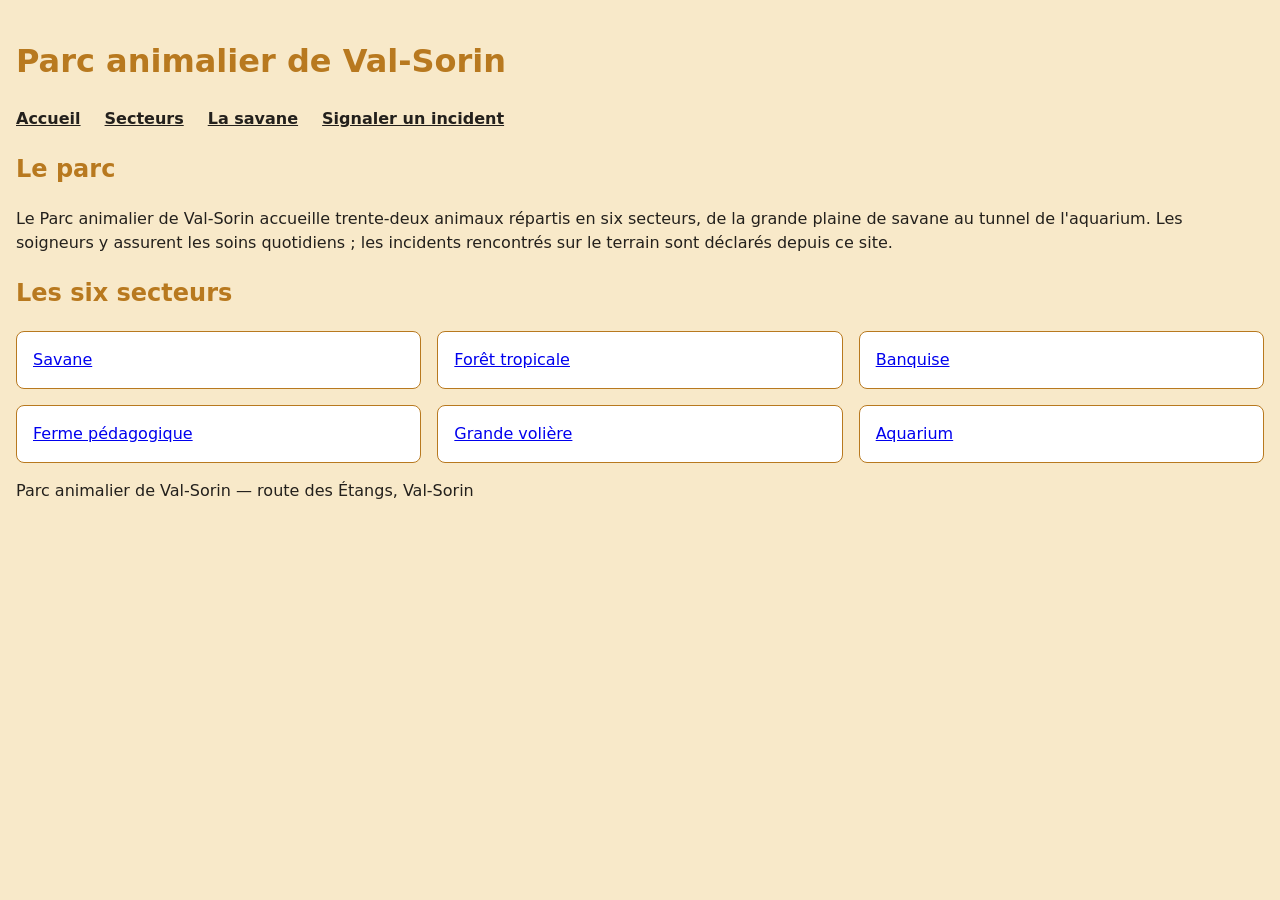
==== index.html @ 83f491c7 "test" ====
<!DOCTYPE html>
<html lang="fr">
<head>
  
  <meta charset="utf-8">
  <meta name="viewport" content="width=device-width, initial-scale=1">
  <title>Parc animalier de Val-Sorin</title>
  <link rel="stylesheet" href="css/site.css">
</head>
<body>
  <header>
    <h1>Parc animalier de Val-Sorin</h1>
    <nav aria-label="Menu principal">
      <ul>
        <li><a href="index.html">Accueil</a></li>
        <li><a href="secteurs.html">Secteurs</a></li>
        <li><a href="secteur.html">La savane</a></li>
        <li><a href="ticket.html">Signaler un incident</a></li>
      </ul>
    </nav>
  </header>

  <main>
    <h2>Le parc</h2>
    <p>
      Le Parc animalier de Val-Sorin accueille trente-deux animaux répartis en six
      secteurs, de la grande plaine de savane au tunnel de l'aquarium. Les soigneurs
      y assurent les soins quotidiens ; les incidents rencontrés sur le terrain sont
      déclarés depuis ce site.
    </p>

    <h2>Les six secteurs</h2>
    <ul class="cartes">
      <li><a href="secteur.html">Savane</a></li>
      <li><a href="secteurs.html#TRO">Forêt tropicale</a></li>
      <li><a href="secteurs.html#BAN">Banquise</a></li>
      <li><a href="secteurs.html#FER">Ferme pédagogique</a></li>
      <li><a href="secteurs.html#VOL">Grande volière</a></li>
      <li><a href="secteurs.html#AQU">Aquarium</a></li>
    </ul>
  </main>

  <footer>
    <p>Parc animalier de Val-Sorin — route des Étangs, Val-Sorin</p>
  </footer>
</body>
</html>
---- css/site.css ----
/* Parc animalier de Val-Sorin - la feuille unique des quatre pages.
   Mission 1, etape 2. Mobile d'abord : une colonne par defaut,
   trois colonnes seulement a partir de 768 px. */

/* Q2 - la charte du parc : quatre variables, et plus aucune couleur ailleurs */
:root {
  --fond: #f8e9c9;
  --texte: #23201c;
  --accent: #b8791f;
  --police: system-ui, "Segoe UI", Arial, sans-serif;
}

body {
  background: var(--fond);
  color: var(--texte);
  font-family: var(--police);
  margin: 0;
  padding: 1rem;
  line-height: 1.5;
}

h1, h2, h3 {
  color: var(--accent);
}

/* Q3 - la navigation sur une ligne : flex sur le PARENT, la liste */
nav ul {
  display: flex;
  gap: 1.5rem;
  list-style: none;
  padding: 0;
  flex-wrap: wrap;
}

nav a {
  color: var(--texte);
  font-weight: 600;
}

/* Q4 - une meme classe sur les deux conteneurs : une colonne d'abord */
.cartes {
  display: grid;
  grid-template-columns: 1fr;
  gap: 1rem;
  list-style: none;
  padding: 0;
}

/* le titre de la section est un enfant du conteneur, comme les cartes :
   sans cette regle il occupe la premiere case de la grille */
.cartes > h2 {
  grid-column: 1 / -1;
}

.cartes > li,
.cartes > article {
  background: white;
  border: 1px solid var(--accent);
  border-radius: 8px;
  padding: 1rem;
  transition: transform 0.2s;
}

/* Q6 - le survol : la transition est deja sur l'etat de repos, au-dessus */
.cartes > li:hover,
.cartes > article:hover {
  transform: scale(1.03);
}

/* Q9 (consolidation) - l'animal en soins se distingue par une classe */
.cartes > article.soins {
  border-left: 8px solid var(--accent);
}

/* Q7 - le tableau des secteurs */
table {
  border-collapse: collapse;
  width: 100%;
}

caption {
  text-align: left;
  font-weight: 600;
  padding-bottom: 0.5rem;
}

th {
  background: var(--accent);
  color: white;
  text-align: left;
  padding: 0.5rem;
}

td {
  padding: 0.5rem;
  background: white;
}

tr.paire td {
  background: var(--fond);
}

/* Q8 - le formulaire : l'etiquette au-dessus, le champ sur toute la largeur */
label {
  display: block;
  font-weight: 600;
}

input,
select,
textarea {
  width: 100%;
  box-sizing: border-box;
  padding: 0.5rem;
  font-family: inherit;
  font-size: 1rem;
}

/* les boutons radio gardent leur taille, leur etiquette reste a cote */
input[type="radio"] {
  width: auto;
}

input[type="radio"] + label {
  display: inline;
  font-weight: normal;
}

input:focus,
select:focus,
textarea:focus,
button:focus {
  outline: 3px solid var(--accent);
  outline-offset: 2px;
}

img {
  max-width: 100%;
  height: auto;
}

/* Q5 - trois colonnes a partir de 768 px, et pas avant ; la regle de la Q4 ne change pas */
@media (min-width: 768px) {
  .cartes {
    grid-template-columns: repeat(3, 1fr);
  }
}
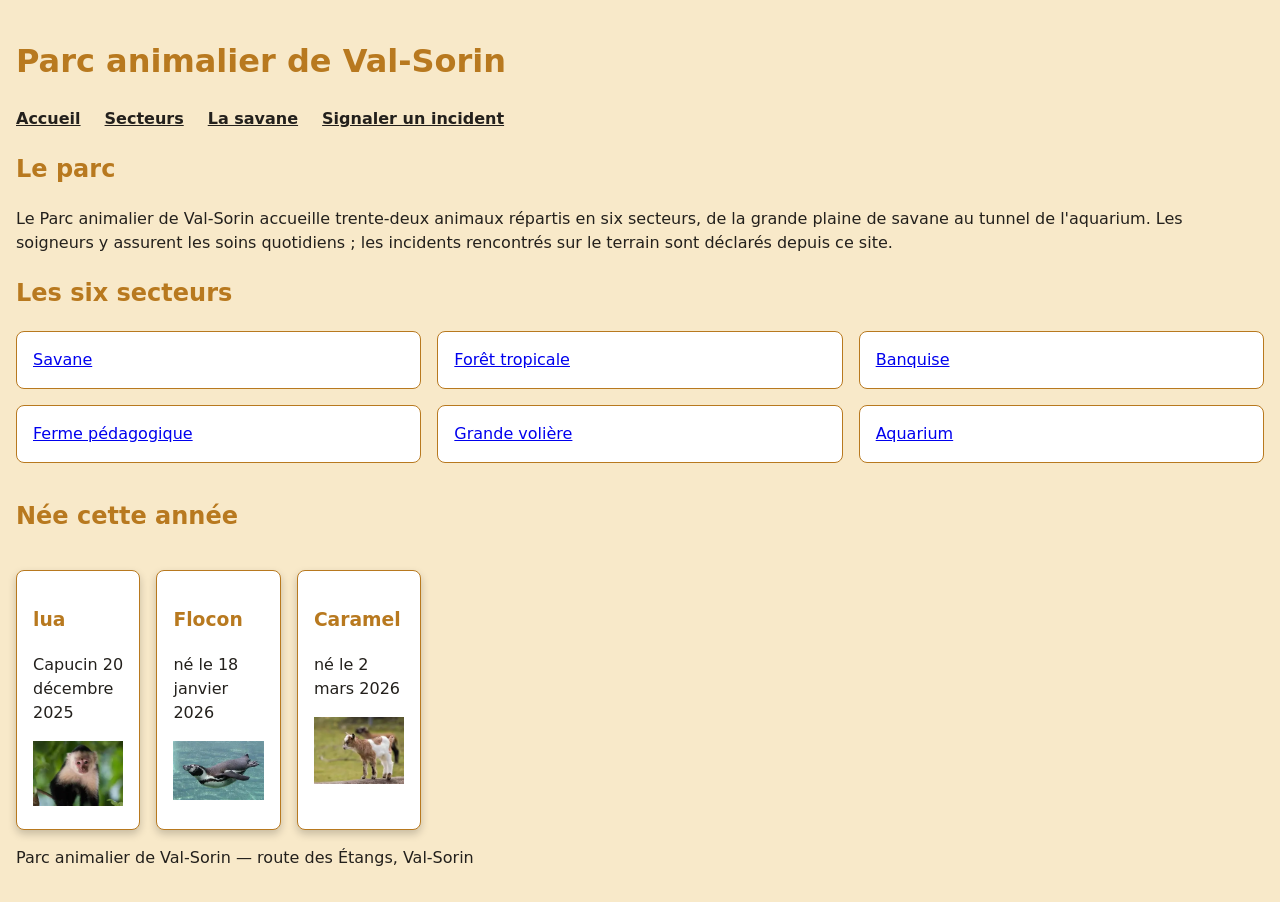
==== commit 8aa1e8aa: "test" ====
--- a/index.html
+++ b/index.html
@@ -40,6 +40,41 @@
     </ul>
   </main>
 
+     <section class="cartes">
+      <h2>Née cette année</h2>
+
+         <div class="row row-cols-1 row-cols-md-3 g-3">
+
+        <div class="col">
+          <article id="bebe1">
+
+            <div class="card-body">
+         </div>
+        </article>
+  </div>
+      <section class="cartes">
+
+
+      <article id="bebe1" class="bebe1">
+      <h3>lua</h3>
+        <p>Capucin 20 décembre 2025</p>
+         <img src="data/images/OIP.webp" alt="Capucin">
+      </article>
+
+      <article id="bebe2" class="bebe1">
+        <h3>Flocon</h3>
+        <p>né le 18 janvier 2026</p>
+          <img src="data/images/OIP (1).webp" alt="manchot de Humbolt">
+      </article>
+
+      <article id="bebe3" class="bebe1">
+        <h3>Caramel</h3>
+        <p>né le 2 mars 2026</p>
+         <img src="data/images/télécharger.webp" alt="Chevre naine">
+      </article>
+  </div>
+     </section>
+</div>
   <footer>
     <p>Parc animalier de Val-Sorin — route des Étangs, Val-Sorin</p>
   </footer>
--- a/css/site.css
+++ b/css/site.css
@@ -145,3 +145,10 @@
     grid-template-columns: repeat(3, 1fr);
   }
 }
+
+.bebe1 {
+    box-shadow: 0 4px 8px rgba(0, 0, 0, 0.2);
+    border-radius: 12px;
+    padding: 15px;
+    background-color: rgb(255, 255, 255);
+}
